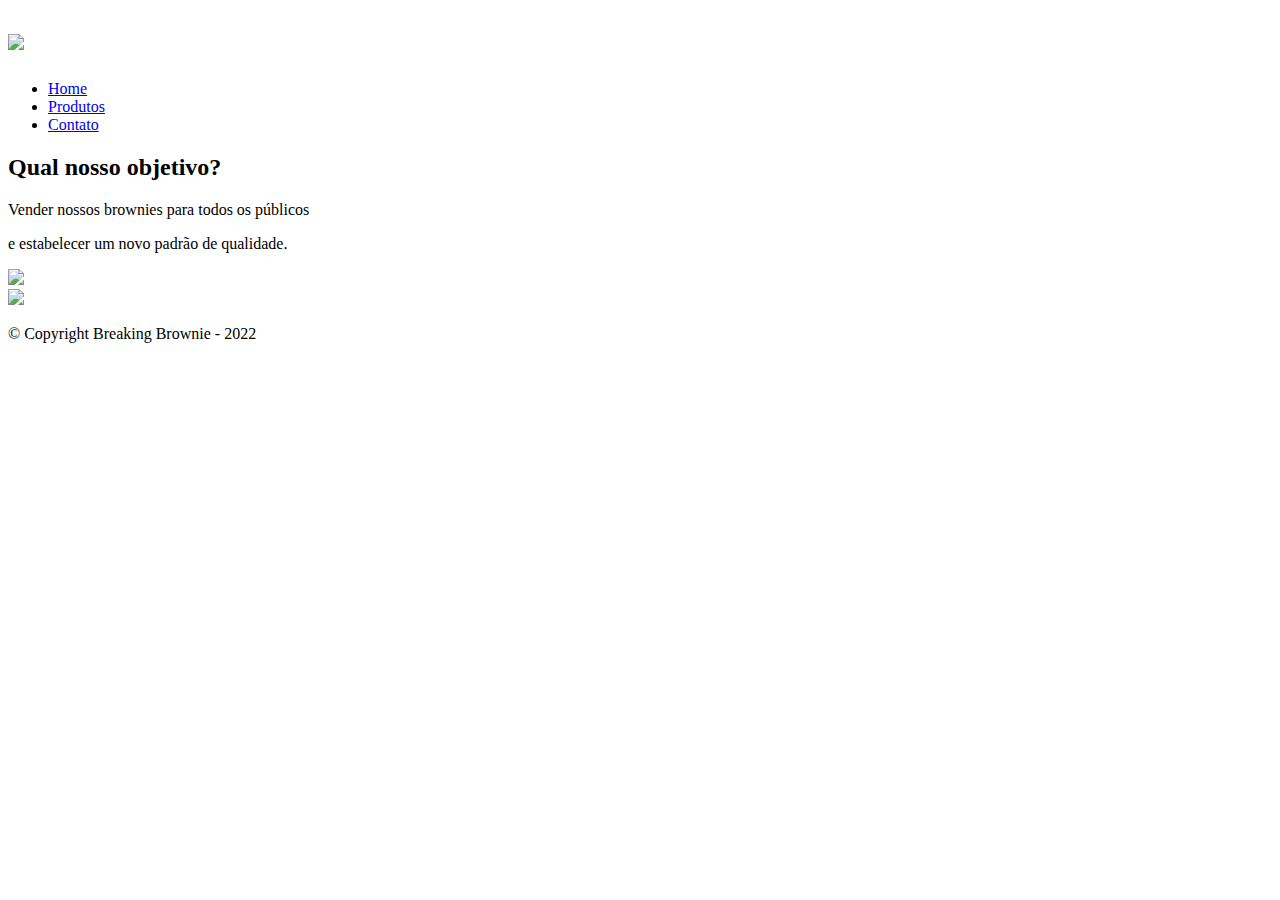
==== index.html @ 4740eb3a "first commit" ====
<!DOCTYPE html>
<html lang="pt-br">

    <head>
        <meta charset="UTF-8">
        <title> Breaking Brownie </title>
        <link rel="stylesheet" href="reset.css">
        <link rel="stylesheet" href="style.css">
    </head>

    <body>
        <div class="caixa">
            <header>

                    <h1> <img src="icons/bblogo2.png" id="logo"> </h1>

                <nav>
                    <ul>
                        <li><a href="index.html" class="abas">Home</a></li>
                        <li><a href="produtos.html" class="abas">Produtos</a></li>
                        <li><a href="contato.html" class="abas">Contato</a></li>
                    </ul>
                </nav>

            </header>
        </div>

        <main>
            <h2>Qual nosso objetivo?</h2>

            <p>Vender nossos brownies para todos os públicos</p>
            <p>e estabelecer um novo padrão de qualidade.</p>
            <p></p>

            <img src="icons/brownies.png" id="brownieMain">
        </main>

        <footer>

            <img src="icons/bblogo2.png" class="logoFooter">

            <p class="copyright">&copy; Copyright Breaking Brownie - 2022</p>

        </footer>

    </body>

</html>
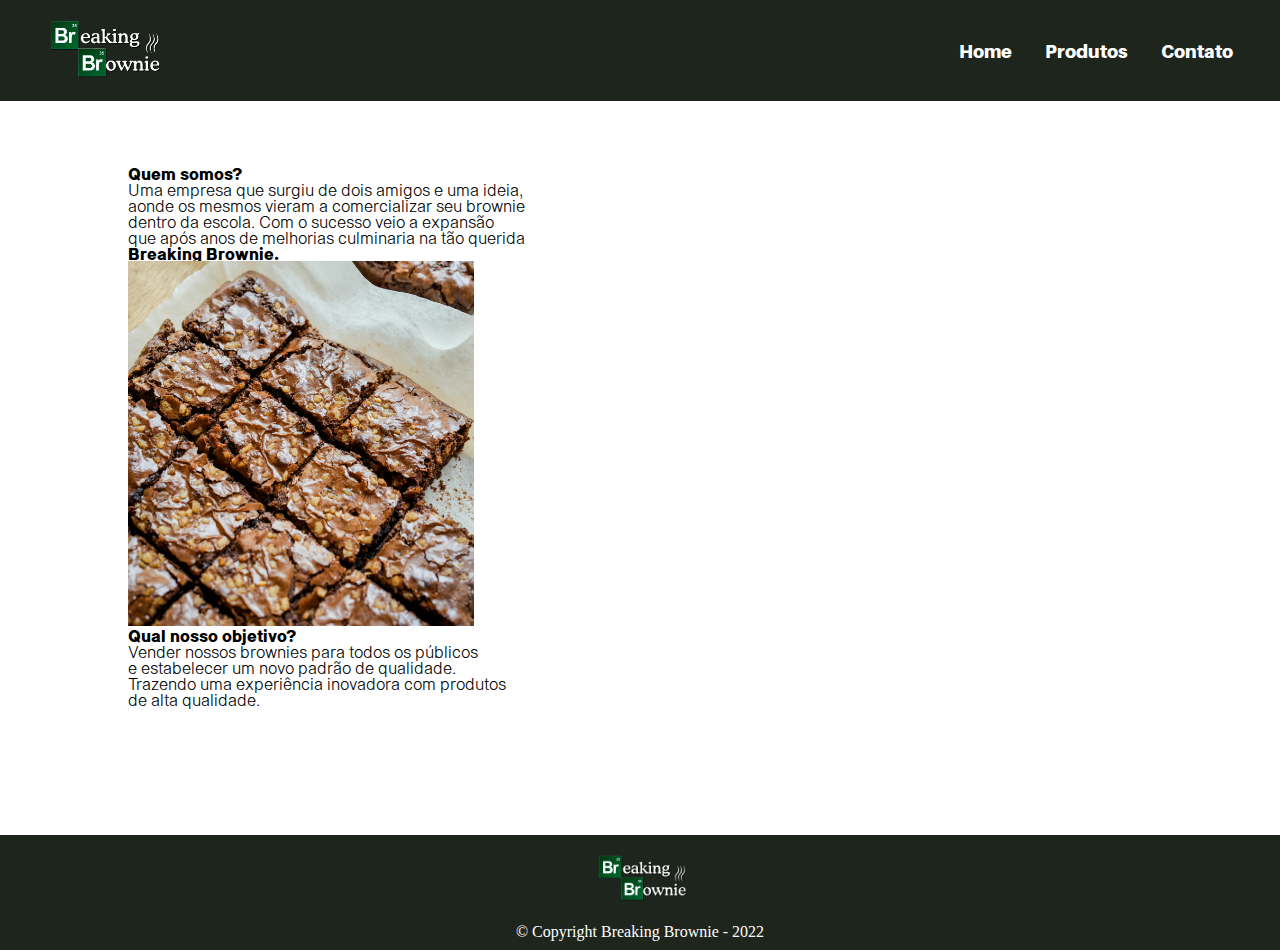
==== commit 8b6f441d: "commit" ====
--- a/index.html
+++ b/index.html
@@ -26,13 +26,26 @@
         </div>
 
         <main>
-            <h2>Qual nosso objetivo?</h2>
+            <h2>Quem somos?</h2>
+
+                <ul>
+                    <li>Uma empresa que surgiu de dois amigos e uma ideia,</li>
+                    <li>aonde os mesmos vieram a comercializar seu brownie</li>
+                    <li>dentro da escola. Com o sucesso veio a expansão</li>
+                    <li>que após anos de melhorias culminaria na tão querida</li>
+                </ul>
+            <h3>Breaking Brownie.</h3>
+
+
+            <img src="icons/brownies.png" class="brownieMain">
+
+
+            <h4>Qual nosso objetivo?</h4>
 
             <p>Vender nossos brownies para todos os públicos</p>
             <p>e estabelecer um novo padrão de qualidade.</p>
-            <p></p>
-
-            <img src="icons/brownies.png" id="brownieMain">
+            <p>Trazendo uma experiência inovadora com produtos</p>
+            <p>de alta qualidade.</p>
         </main>
 
         <footer>
--- a/style.css
+++ b/style.css
@@ -0,0 +1,102 @@
+@font-face {
+    font-family: 'Aileron';
+    src: url('fonts/Aileron-Black.otf') format('opentype');
+    font-weight: normal;
+    font-style: normal;
+}
+
+@font-face {
+    font-family: 'Sublima';
+    src: url('fonts/Sublima-Light.otf') format('opentype');
+    font-weight: normal;
+    font-style: normal;
+}
+
+@font-face {
+    font-family: 'Sublima';
+    src: url('fonts/Sublima-ExtraBold.otf') format('opentype');
+    font-weight: bold;
+    font-style: normal;
+}
+
+header {
+    background: #1d251c;
+    padding: 20px 0 20px 0;
+}
+
+#logo {
+    width: 10%;
+    padding-left: 3%;
+}
+
+.abas{
+    color:#ffffff;
+    padding: 7px 7px 7px 7px ;
+}
+
+.caixa{
+    position: relative;
+    width: 100%;
+    margin: 0 auto;
+}
+
+nav {
+    position: absolute;
+    top: 43%;
+    right: 40px;
+}
+
+nav li {
+    display: inline;
+    margin: 0 0 0 15px;
+}
+
+nav a {
+    font-family: 'Aileron', Times, Serif;
+    color:rgb(255, 255, 255);
+    font-weight: bold;
+    font-size: 18px;
+    text-decoration: none;
+}
+
+nav a:hover {
+    color:#c7c7c7;
+    text-decoration: underline;
+}
+
+main {
+    font-family: 'Sublima', Times, Serif;
+    margin: 5% 0 10% 10%;
+}
+
+main ul {
+    display: inline-block;
+    vertical-align: top;
+    width: 40%;
+}
+
+.brownieMain {
+    width: 30%;
+    position: relative;
+}
+
+
+
+
+
+
+footer{
+    text-align: center;
+    background: #1d251c;
+    padding-bottom: 10px;
+}
+
+.copyright{
+    color: #ffffff;
+    margin-top: 20px;
+}
+
+.logoFooter{
+    width: 8%;
+    margin-top: 20px;
+}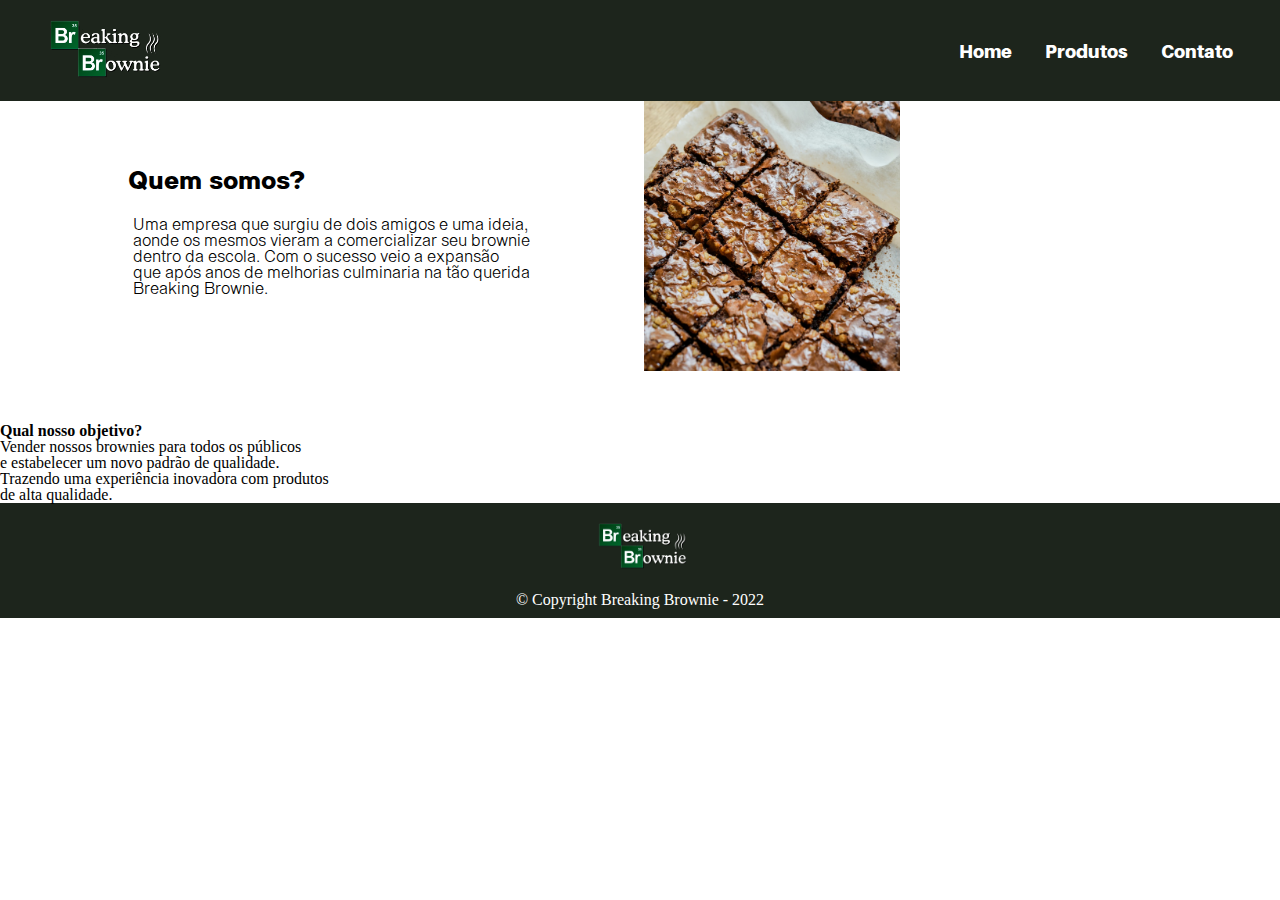
==== commit fc5e63bb: "another commit" ====
--- a/index.html
+++ b/index.html
@@ -26,17 +26,16 @@
         </div>
 
         <main>
-            <h2>Quem somos?</h2>
-
-                <ul>
-                    <li>Uma empresa que surgiu de dois amigos e uma ideia,</li>
-                    <li>aonde os mesmos vieram a comercializar seu brownie</li>
-                    <li>dentro da escola. Com o sucesso veio a expansão</li>
-                    <li>que após anos de melhorias culminaria na tão querida</li>
-                </ul>
-            <h3>Breaking Brownie.</h3>
-
-
+            <div class="quemSomos">
+                <h2>Quem somos?</h2>
+                    <ul>
+                        <li>Uma empresa que surgiu de dois amigos e uma ideia,</li>
+                        <li>aonde os mesmos vieram a comercializar seu brownie</li>
+                        <li>dentro da escola. Com o sucesso veio a expansão</li>
+                        <li>que após anos de melhorias culminaria na tão querida</li>
+                        <li>Breaking Brownie.</li>
+                    </ul>
+            </div>
             <img src="icons/brownies.png" class="brownieMain">
 
 
--- a/style.css
+++ b/style.css
@@ -64,20 +64,26 @@
     text-decoration: underline;
 }
 
-main {
+h2 {
+    font-size: 25px;
+}
+
+.quemSomos {
     font-family: 'Sublima', Times, Serif;
     margin: 5% 0 10% 10%;
-}
-
-main ul {
     display: inline-block;
     vertical-align: top;
     width: 40%;
 }
+.quemSomos h2{
+    margin-bottom: 5%;
+}
+.quemSomos ul {
+    margin-left: 1%;
+}
 
 .brownieMain {
-    width: 30%;
-    position: relative;
+    width: 20%;
 }
 
 
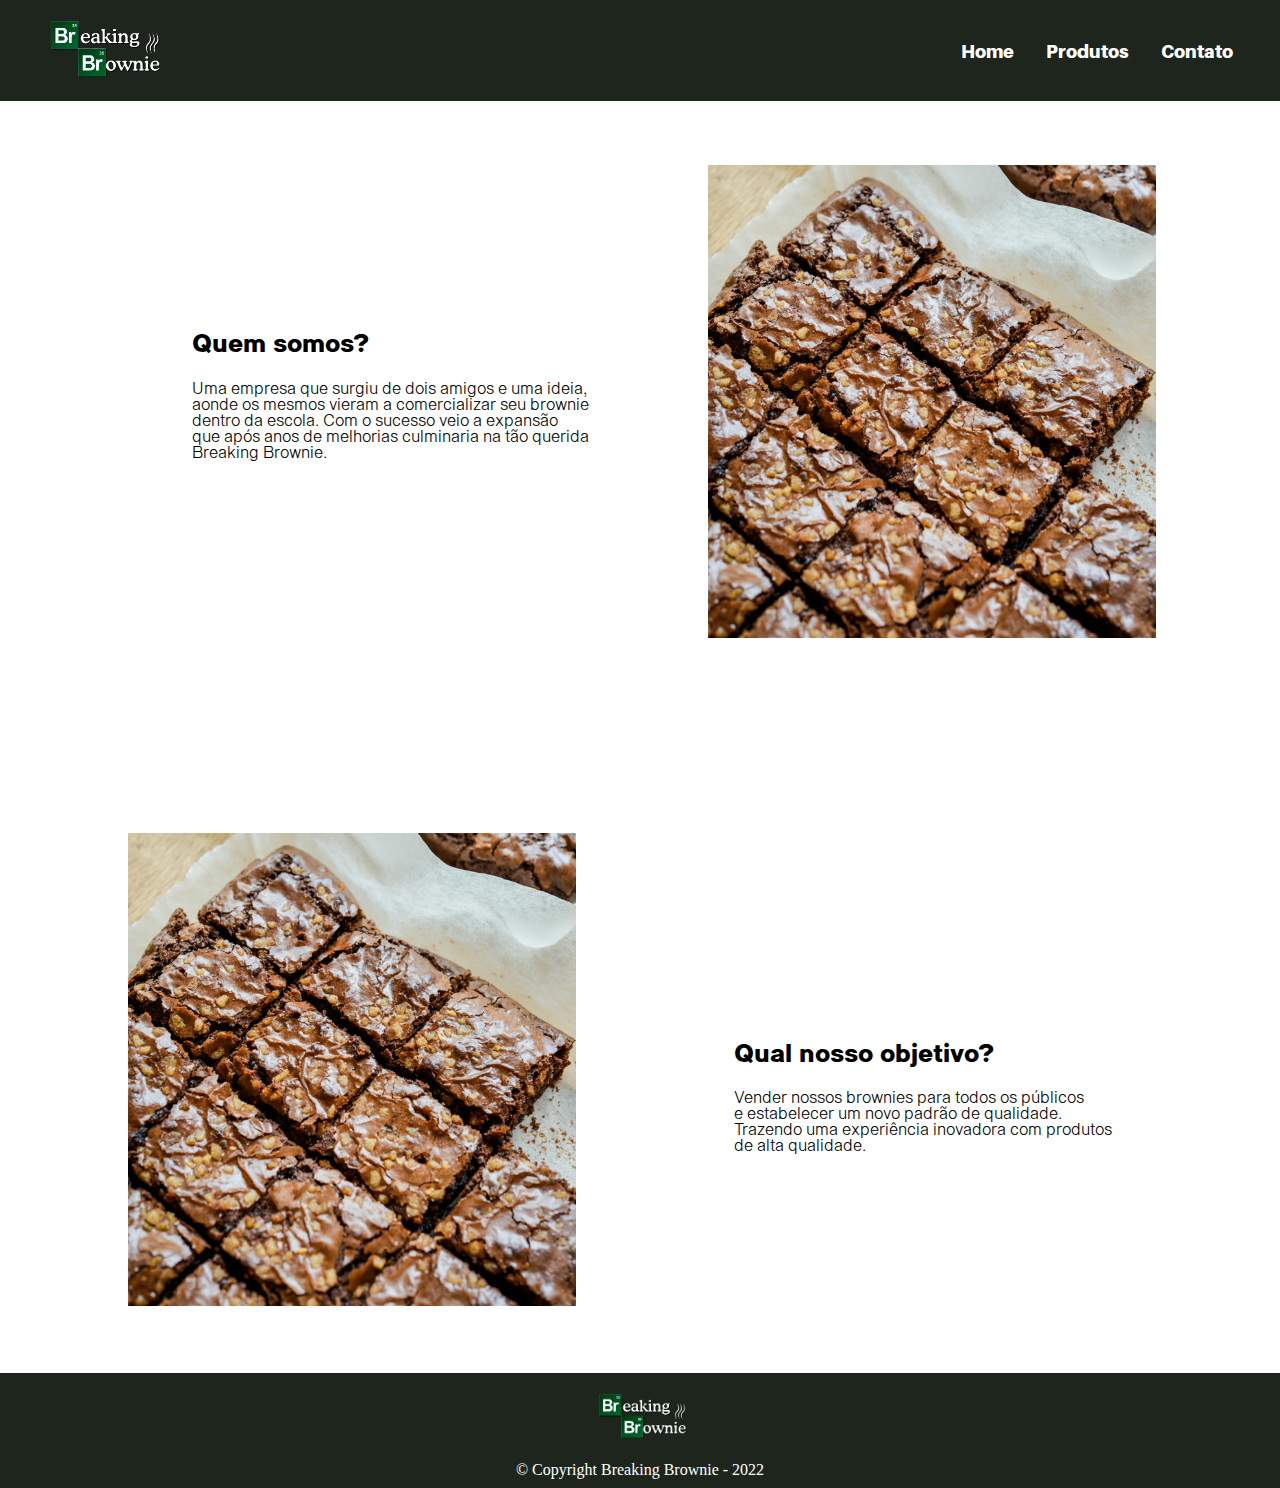
==== commit b9e802d7: "home screen" ====
--- a/index.html
+++ b/index.html
@@ -26,25 +26,31 @@
         </div>
 
         <main>
-            <div class="quemSomos">
-                <h2>Quem somos?</h2>
-                    <ul>
-                        <li>Uma empresa que surgiu de dois amigos e uma ideia,</li>
-                        <li>aonde os mesmos vieram a comercializar seu brownie</li>
-                        <li>dentro da escola. Com o sucesso veio a expansão</li>
-                        <li>que após anos de melhorias culminaria na tão querida</li>
-                        <li>Breaking Brownie.</li>
-                    </ul>
-            </div>
-            <img src="icons/brownies.png" class="brownieMain">
+            <section class="cima">
+                <section class="quemSomos">
+                    <h2>Quem somos?</h2>
+                        <p>Uma empresa que surgiu de dois amigos e uma ideia,</p>
+                        <p>aonde os mesmos vieram a comercializar seu brownie</p>
+                        <p>dentro da escola. Com o sucesso veio a expansão</p>
+                        <p>que após anos de melhorias culminaria na tão querida</p>
+                        <p>Breaking Brownie.</p>
+                        
 
+                </section>
 
-            <h4>Qual nosso objetivo?</h4>
-
-            <p>Vender nossos brownies para todos os públicos</p>
-            <p>e estabelecer um novo padrão de qualidade.</p>
-            <p>Trazendo uma experiência inovadora com produtos</p>
-            <p>de alta qualidade.</p>
+                <img src="icons/brownies.png" id="brownieMain">
+            </section>
+        
+            <section class="baixo">
+                <img src="icons/brownies.png" id="brownieNO">
+                <section class="nossoObjetivo">
+                    <h4>Qual nosso objetivo?</h4>
+                    <p>Vender nossos brownies para todos os públicos</p>
+                    <p>e estabelecer um novo padrão de qualidade.</p>
+                    <p>Trazendo uma experiência inovadora com produtos</p>
+                    <p>de alta qualidade.</p>
+                </section>
+            </section>
         </main>
 
         <footer>
--- a/style.css
+++ b/style.css
@@ -1,3 +1,5 @@
+/*Fontes*/
+
 @font-face {
     font-family: 'Aileron';
     src: url('fonts/Aileron-Black.otf') format('opentype');
@@ -20,9 +22,16 @@
 }
 
 header {
+    font-family: 'Aileron', Times, Serif;
+    color:rgb(255, 255, 255);
+    font-weight: bold;
+    font-size: 18px;
+    text-decoration: none;
     background: #1d251c;
     padding: 20px 0 20px 0;
 }
+
+/*  Header Styles  */
 
 #logo {
     width: 10%;
@@ -52,9 +61,6 @@
 }
 
 nav a {
-    font-family: 'Aileron', Times, Serif;
-    color:rgb(255, 255, 255);
-    font-weight: bold;
     font-size: 18px;
     text-decoration: none;
 }
@@ -64,33 +70,48 @@
     text-decoration: underline;
 }
 
-h2 {
-    font-size: 25px;
-}
+/*  Main Styles  */
 
-.quemSomos {
+.quemSomos, .nossoObjetivo {
     font-family: 'Sublima', Times, Serif;
     margin: 5% 0 10% 10%;
     display: inline-block;
     vertical-align: top;
     width: 40%;
 }
+.quemSomos {
+    margin-left: 15%;
+    margin-right: 0%;
+}
 .quemSomos h2{
+    margin-top: 32%;
     margin-bottom: 5%;
+    font-size: 25px;
 }
-.quemSomos ul {
-    margin-left: 1%;
+.nossoObjetivo {
+    margin-left: 12%;
+}
+.nossoObjetivo h4{
+    margin-top: 40%;
+    margin-bottom: 5%;
+    font-size: 25px;
+    display: flex;
 }
 
-.brownieMain {
-    width: 20%;
+#brownieMain {
+    width: 35%;
+    margin-top: 5%;
+    margin-bottom: 10%;
+    display: inline-block;
 }
-
-
-
-
-
-
+ #brownieNO {
+    width: 35%;
+    margin-top: 5%;
+    margin-left: 10%;
+    margin-bottom: 5%;
+    display: inline-block;
+ }
+/*  Footer Styles  */
 footer{
     text-align: center;
     background: #1d251c;
